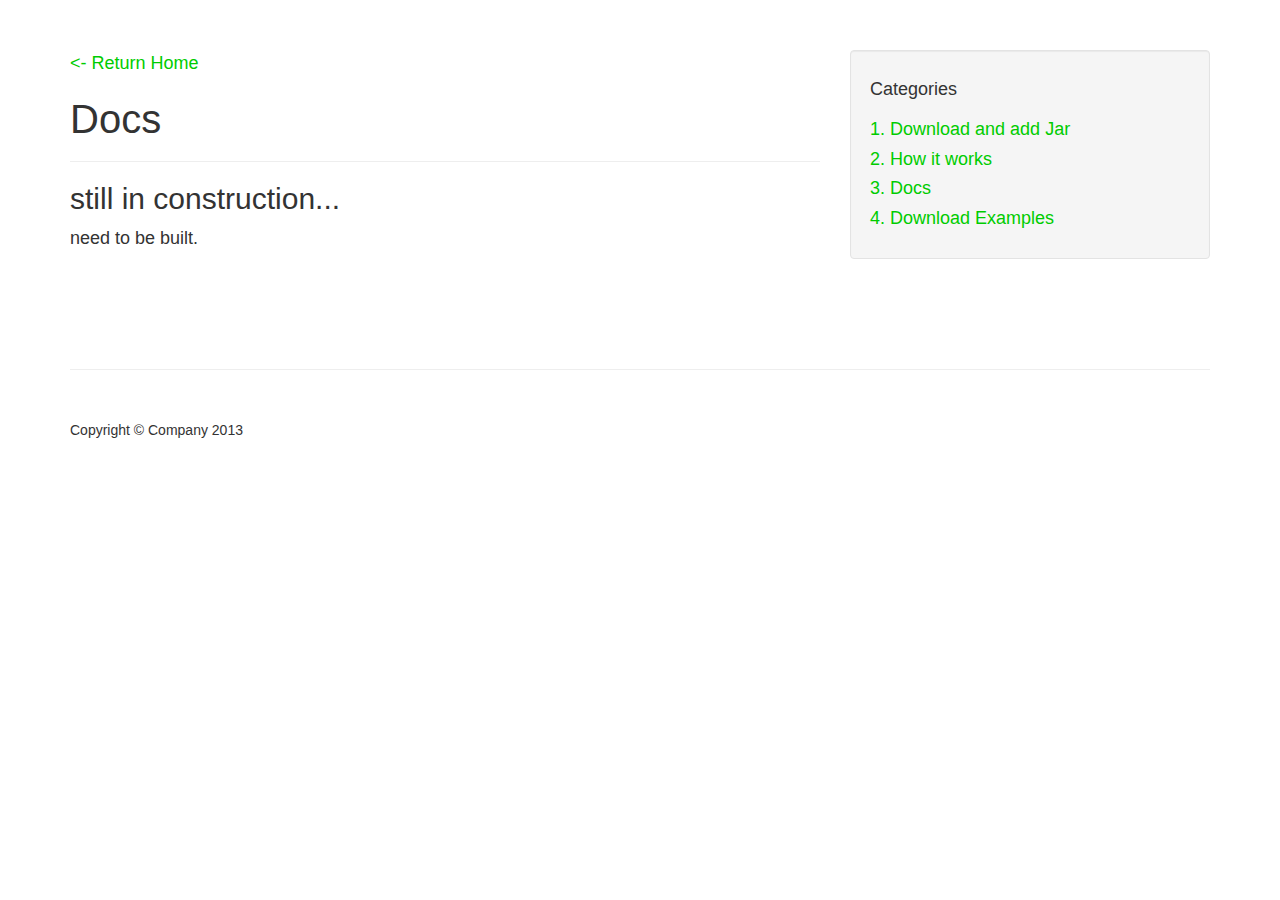
==== docs.html @ 735a0521 "Initial commit" ====
<!DOCTYPE html>
<html lang="en">

<head>
    <meta charset="utf-8">
    <meta name="viewport" content="width=device-width, initial-scale=1.0">
    <meta name="description" content="">
    <meta name="author" content="">

    <title>Docs</title>

    <!-- Bootstrap core CSS -->
    <link href="css/bootstrap.css" rel="stylesheet">

    <!-- Add custom CSS here -->
    <link href="css/blog-post.css" rel="stylesheet">
	
	 <!-- Custom styles for this template -->
    <link href="css/blog.css" rel="stylesheet">

</head>

<body>

    
    <div class="container">

        <div class="row">
            <div class="col-lg-8 blog-main">

                <!-- the actual blog post: title/author/date/content -->
				
				<a href="index.html"><- Return Home</a>
               
				<div class="blog-post">
					<h2 class="blog-post-title">Docs</h2>
					<hr>
					<h2 class="h2">still in construction...</h2>
					<p>need to be built.</p>
					<br>
		
				</div>
                
				                              
            </div>

            <div class="col-lg-4">
                <!-- /well -->
                <div class="well">
                    <h4>Categories</h4>
                    <div class="row">
                        <div class="col-lg-12">
                            <ul class="list-unstyled">
                                <li><a href="download.html"><h4>1. Download and add Jar</h4></a>
                                </li>
                                <li><a href="howItWorks.html" ><h4>2. How it works</h4></a>
                                </li>
                                <li class="active"><a href="docs.html" class="active"><h4>3. Docs</h4></a>
                                </li>
                                <li><a href="example.html"><h4>4. Download Examples</h4></a>
                                </li>
                            </ul>
                        </div>
                    </div>
                </div>
                <!-- /well -->
               
            </div>
        </div>

        <hr>

        <footer>
            <div class="row">
                <div class="col-lg-12">
                    <p>Copyright &copy; Company 2013</p>
                </div>
            </div>
        </footer>

    </div>
    <!-- /.container -->

    <!-- JavaScript -->
    <script src="js/jquery-1.10.2.js"></script>
    <script src="js/bootstrap.js"></script>

</body>

</html>
---- css/blog-post.css ----
body {
	margin-top: 50px; /* 100px is double the height of the navbar - I made it a big larger for some more space - keep it at 50px at least if you want to use the fixed top nav */
}

footer {
	margin: 50px 0;
}
---- css/blog.css ----
/*
 * Globals
 */

.body {
  font-family: Georgia, "Times New Roman", Times, serif;
  color: #555;
}

.h1,
.h2,
.h3,
.h4,
.h5,
.h6 {
  margin-top: 0;
  font-family: "Helvetica Neue", Helvetica, Arial, sans-serif;
  font-weight: normal;
  color: #333;
}


/*
 * Override Bootstrap's default container.
 */

--@media (min-width: 1200px) {
  .container {
    width: 970px;
  }
}


/*
 * Masthead for nav
 */

.blog-masthead {
  background-color: #428bca;
  box-shadow: inset 0 -2px 5px rgba(0,0,0,.1);
}

/* Nav links */
.blog-nav-item {
  position: relative;
  display: inline-block;
  padding: 10px;
  font-weight: 500;
  color: #cdddeb;
}
.blog-nav-item:hover,
.blog-nav-item:focus {
  color: #fff;
  text-decoration: none;
}

/* Active state gets a caret at the bottom */
.blog-nav .active {
  color: #fff;
}
.blog-nav .active:after {
  position: absolute;
  bottom: 0;
  left: 50%;
  width: 0;
  height: 0;
  margin-left: -5px;
  vertical-align: middle;
  content: " ";
  border-right:  5px solid transparent;
  border-bottom: 5px solid;
  border-left:   5px solid transparent;
}


/*
 * Blog name and description
 */

.blog-header {
  padding-top: 20px;
  padding-bottom: 20px;
}
.blog-title {
  margin-top: 30px;
  margin-bottom: 0;
  font-size: 60px;
  font-weight: normal;
}
.blog-description {
  font-size: 20px;
  color: #999;
}


/*
 * Main column and sidebar layout
 */

.blog-main {
  font-size: 18px;
  line-height: 1.5;
}

/* Sidebar modules for boxing content */
.sidebar-module {
  padding: 15px;
  margin: 0 -15px 15px;
}
.sidebar-module-inset {
  padding: 15px;
  background-color: #f5f5f5;
  border-radius: 4px;
}
.sidebar-module-inset p:last-child,
.sidebar-module-inset ul:last-child,
.sidebar-module-inset ol:last-child {
  margin-bottom: 0;
}



/* Pagination */
.pager {
  margin-bottom: 60px;
  text-align: left;
}
.pager > li > a {
  width: 140px;
  padding: 10px 20px;
  text-align: center;
  border-radius: 30px;
}


/*
 * Blog posts
 */

.blog-post {
  margin-bottom: 60px;
}
.blog-post-title {
  margin-bottom: 5px;
  font-size: 40px;
}
.blog-post-meta {
  margin-bottom: 20px;
  color: #999;
}


/*
 * Footer
 */

.blog-footer {
  padding: 40px 0;
  color: #999;
  text-align: center;
  background-color: #f9f9f9;
  border-top: 1px solid #e5e5e5;
}
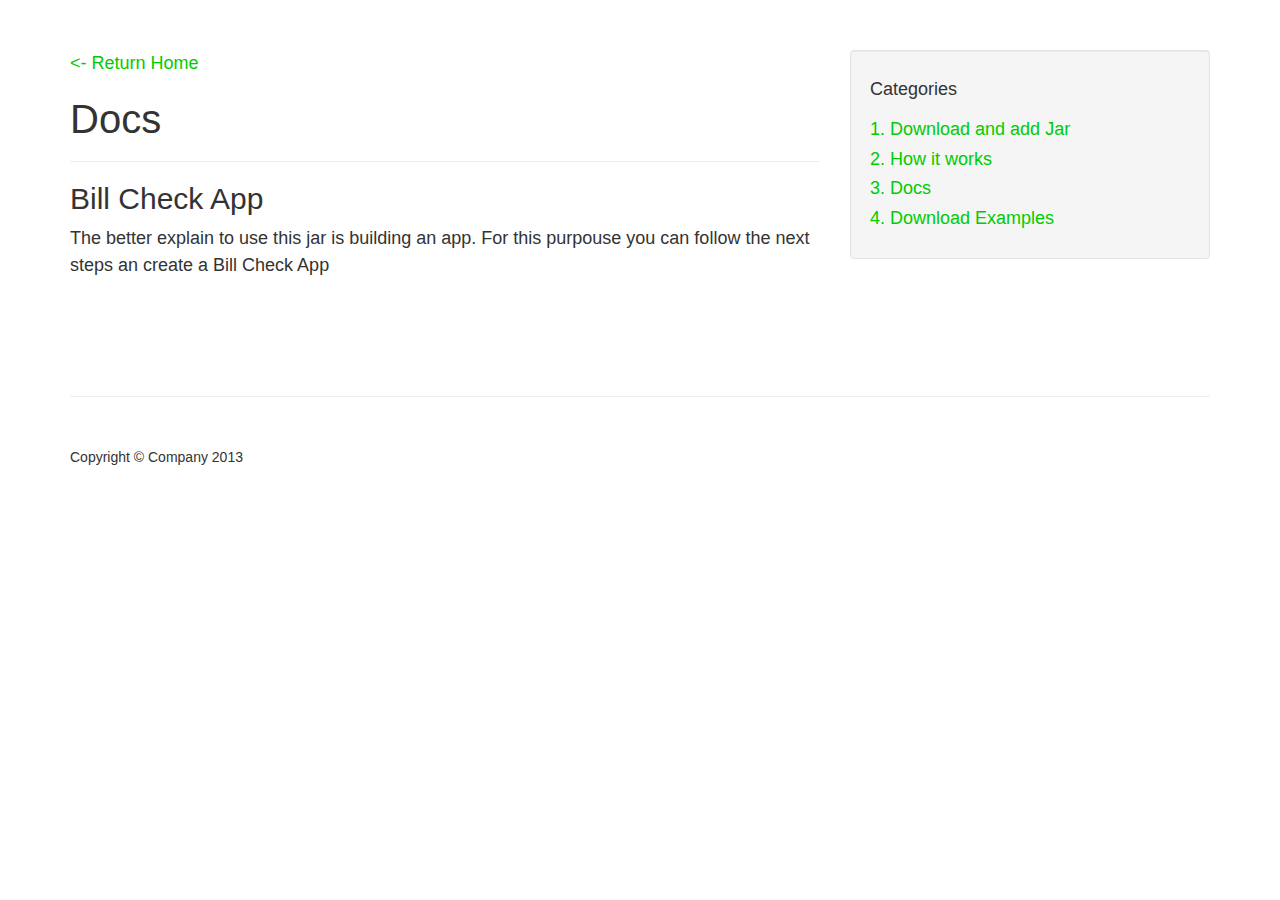
==== commit 46658e16: "Update docs.html" ====
--- a/docs.html
+++ b/docs.html
@@ -35,8 +35,11 @@
 				<div class="blog-post">
 					<h2 class="blog-post-title">Docs</h2>
 					<hr>
-					<h2 class="h2">still in construction...</h2>
-					<p>need to be built.</p>
+					<h2 class="h2">Bill Check App</h2>
+					<p>The better explain to use this jar is building an app. For this purpouse you can follow the next steps an create a Bill Check App</p>
+					
+					
+					
 					<br>
 		
 				</div>
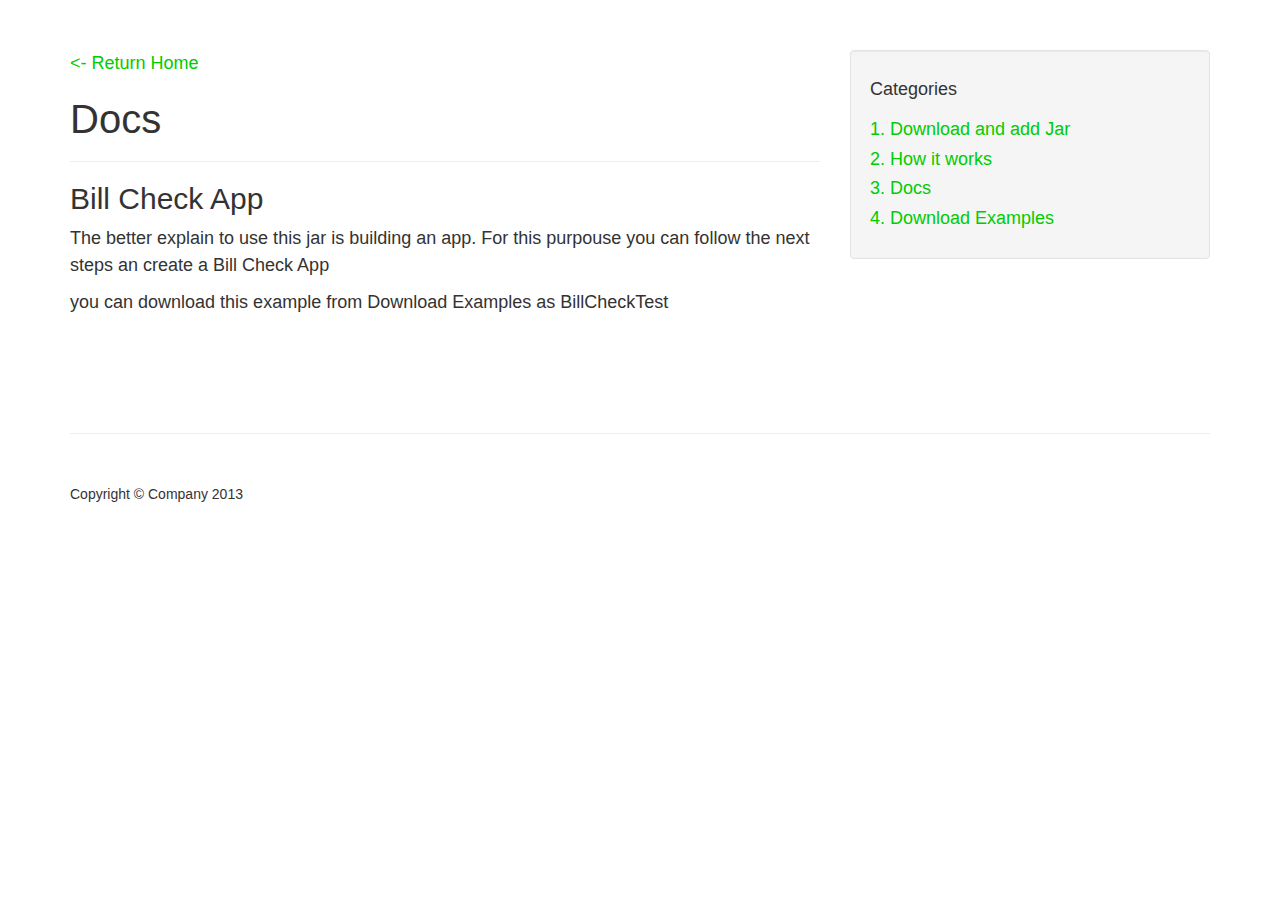
==== commit c0296930: "Update docs.html" ====
--- a/docs.html
+++ b/docs.html
@@ -37,7 +37,7 @@
 					<hr>
 					<h2 class="h2">Bill Check App</h2>
 					<p>The better explain to use this jar is building an app. For this purpouse you can follow the next steps an create a Bill Check App</p>
-					
+					<p>you can download this example from Download Examples as BillCheckTest</p>
 					
 					
 					<br>
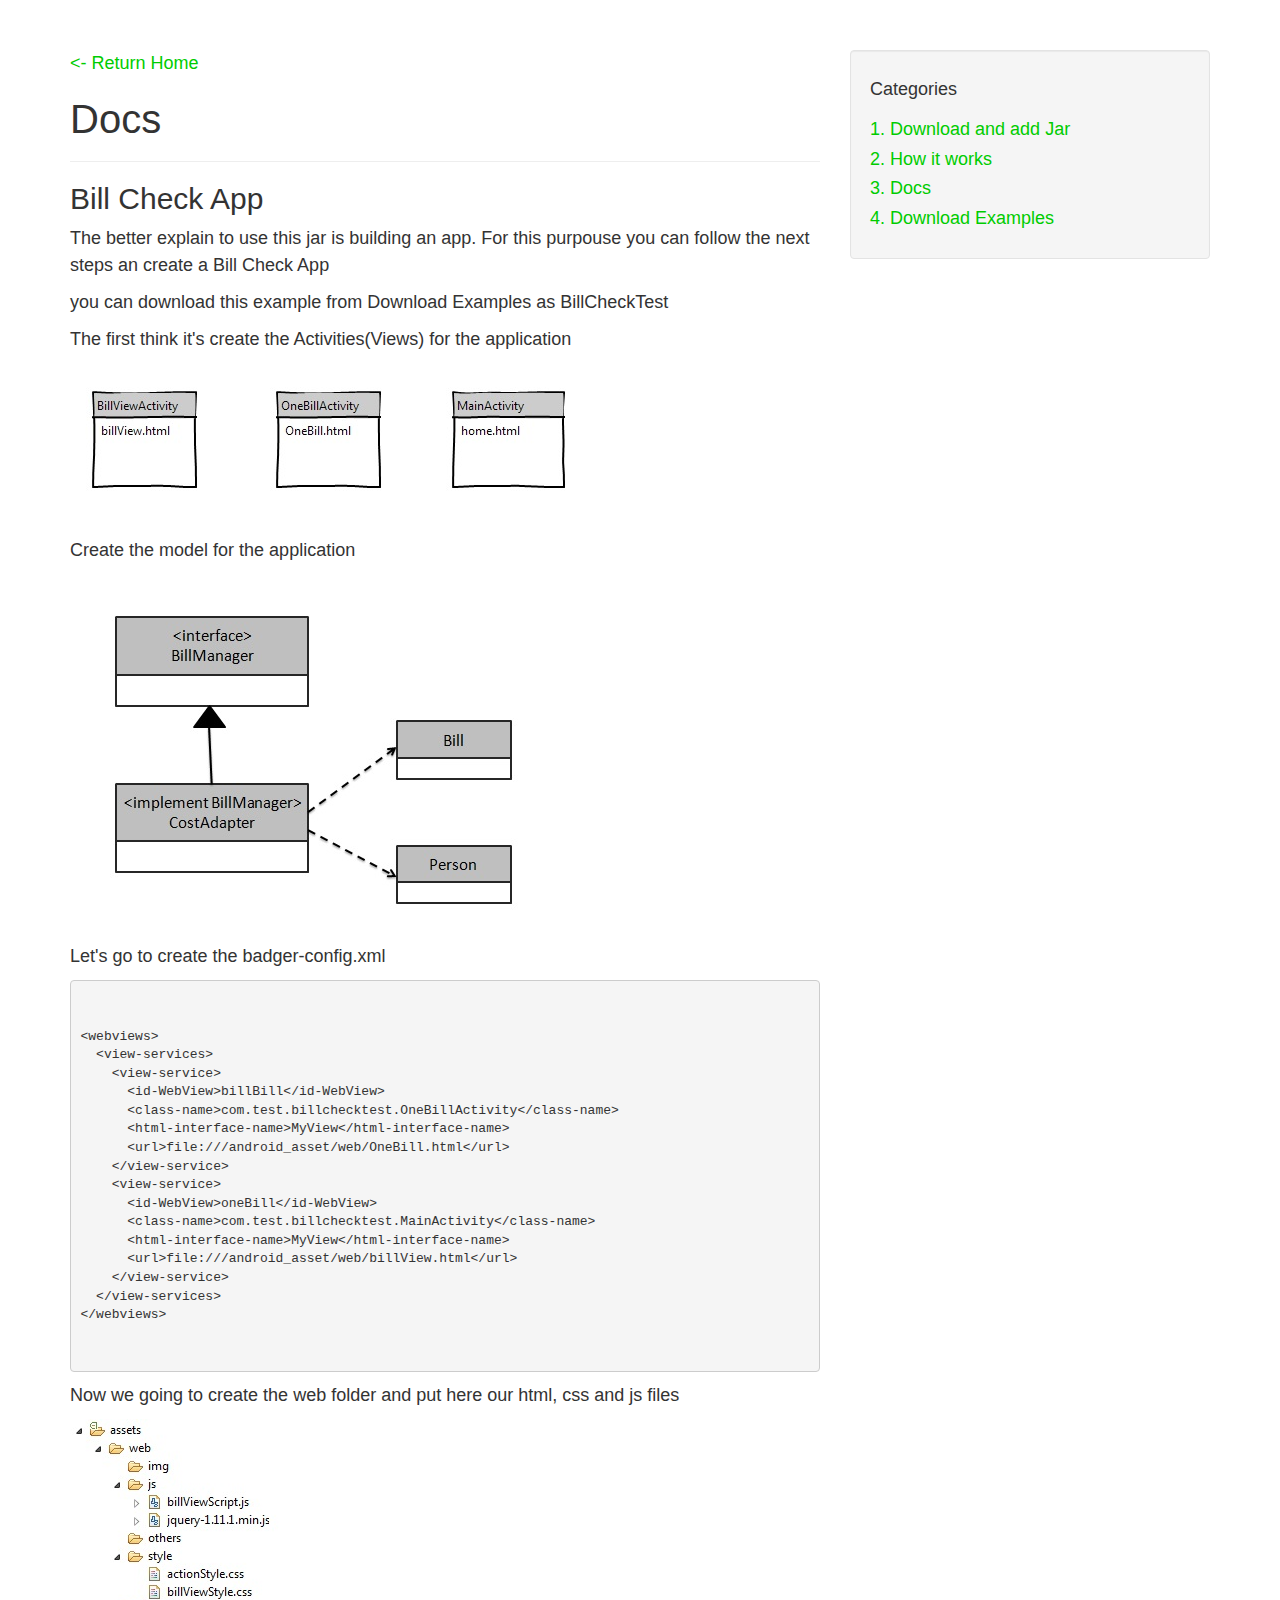
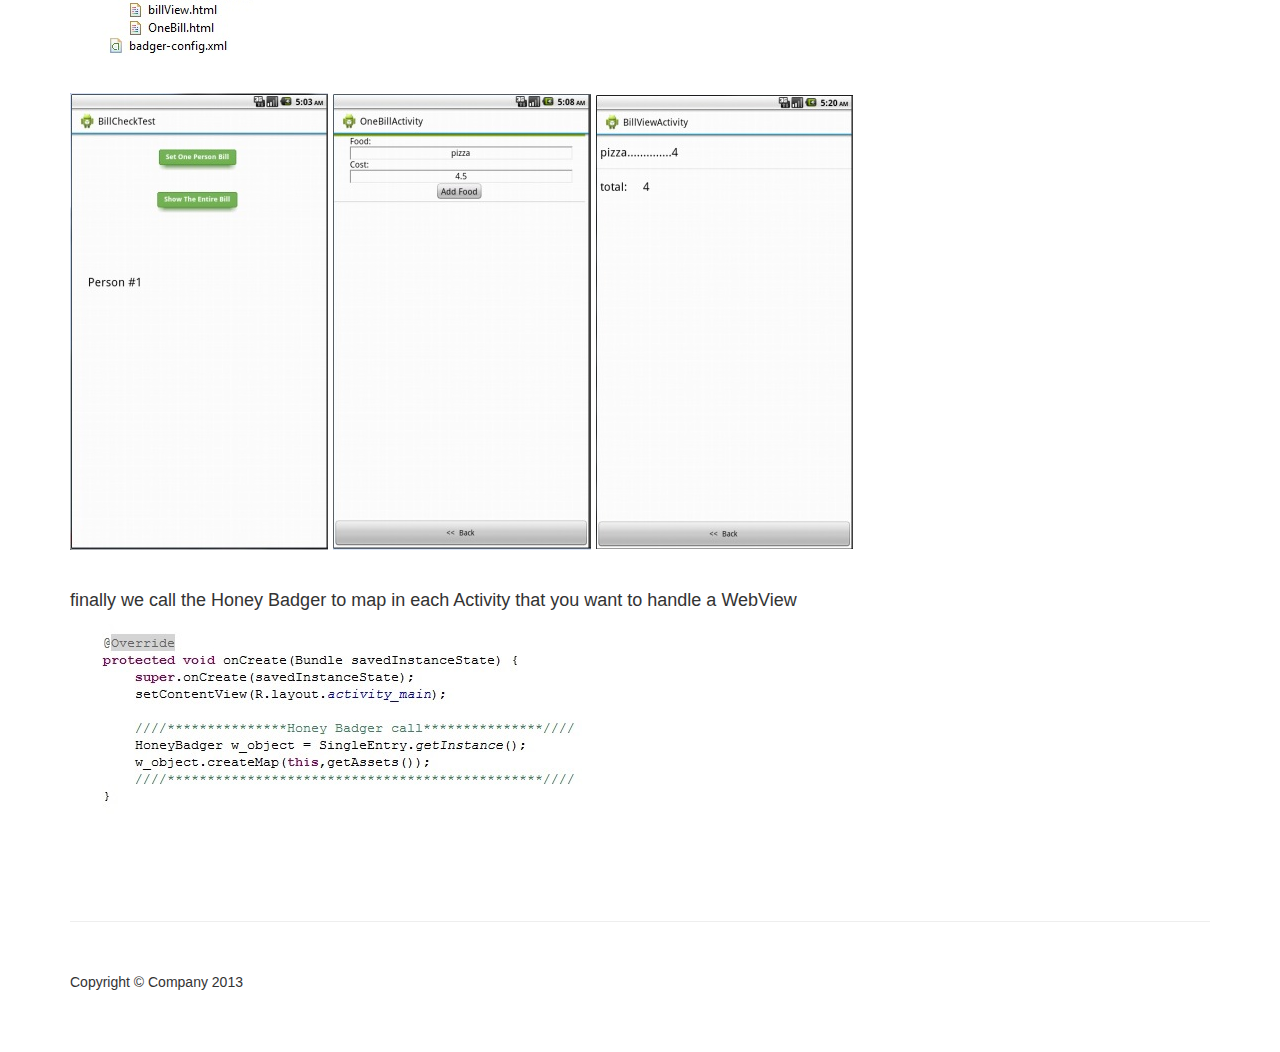
==== commit 6e54e5fc: "final" ====
--- a/docs.html
+++ b/docs.html
@@ -17,6 +17,9 @@
 	
 	 <!-- Custom styles for this template -->
     <link href="css/blog.css" rel="stylesheet">
+
+     <!-- Custom web page style  -->
+     <link href="stylesheets/auxStylesheet.css" rel="stylesheet" type="text/css">
 
 </head>
 
@@ -38,9 +41,47 @@
 					<h2 class="h2">Bill Check App</h2>
 					<p>The better explain to use this jar is building an app. For this purpouse you can follow the next steps an create a Bill Check App</p>
 					<p>you can download this example from Download Examples as BillCheckTest</p>
-					
-					
-					<br>
+					<p>The first think it's create the Activities(Views) for the application</p>
+                    <img src="img/Activities.jpg" class="img-responsive">
+                    <p>Create the model for the application</p>
+                    <img src="img/model.jpg" class="img-responsive">
+                    <p>Let's go to create the badger-config.xml</p>
+                    <pre><code>
+
+&lt;webviews&gt;
+  &lt;view-services&gt;
+    &lt;view-service&gt;
+      &lt;id-WebView&gt;billBill&lt;/id-WebView&gt;
+      &lt;class-name&gt;com.test.billchecktest.OneBillActivity&lt;/class-name&gt;
+      &lt;html-interface-name&gt;MyView&lt;/html-interface-name&gt;
+      &lt;url&gt;file:///android_asset/web/OneBill.html&lt;/url&gt;  
+    &lt;/view-service&gt;
+    &lt;view-service&gt;
+      &lt;id-WebView&gt;oneBill&lt;/id-WebView&gt;
+      &lt;class-name&gt;com.test.billchecktest.MainActivity&lt;/class-name&gt;
+      &lt;html-interface-name&gt;MyView&lt;/html-interface-name&gt;
+      &lt;url&gt;file:///android_asset/web/billView.html&lt;/url&gt;  
+    &lt;/view-service&gt;
+  &lt;/view-services&gt;
+&lt;/webviews>
+
+                    </code></pre>
+
+                    <p>Now we going to create the web folder and put here our html, css and js files</p>
+                    <img src="img/webFolder.jpg" class="img-responsive">
+                    <br>
+					<p>
+                        <div class="singleLineImage">
+                            <img src="img/view1.jpg" >
+                            <img src="img/view2.jpg" >
+                            <img src="img/view3.jpg" >
+                        </div>
+                    </p>
+                    <br>
+                    <p>finally we call the Honey Badger to map in each Activity that you want to handle a WebView</p>
+                    <img src="img/callHB.jpg" class="img-responsive"></img>
+
+                    <br>
 		
 				</div>
                 
--- a/stylesheets/auxStylesheet.css
+++ b/stylesheets/auxStylesheet.css
@@ -0,0 +1,3 @@
+.singleLineImage {
+  width: 110%;
+}
